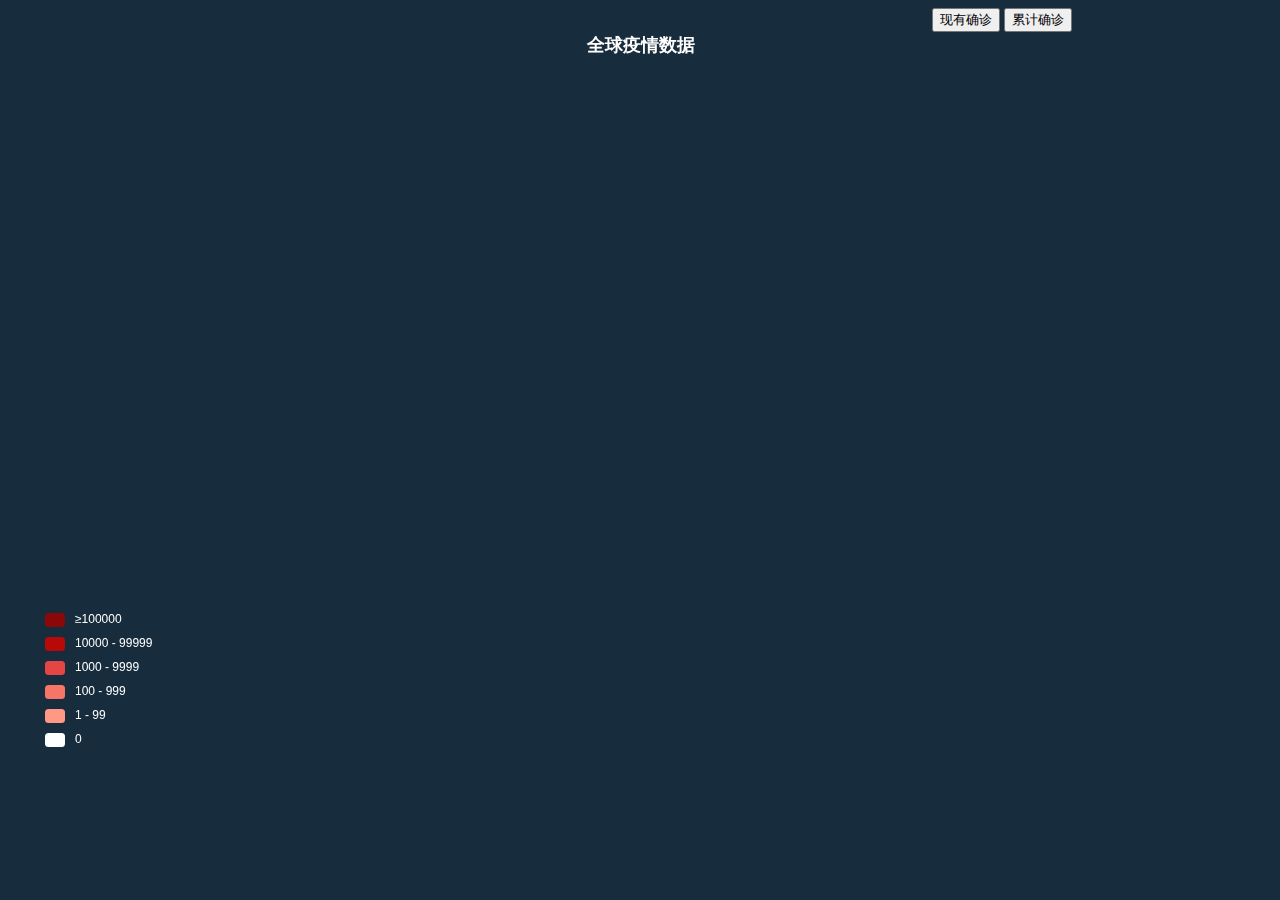
==== worldData.html @ 3bc4e207 "添加疫情世界地图" ====
<!DOCTYPE html>
<html lang="en">
<head>
    <meta charset="UTF-8">
    <script src="https://apps.bdimg.com/libs/jquery/2.1.4/jquery.min.js">
    </script>
    <script src="js/echarts.min.js"></script>

    <script src="js/world.js"></script>
    <script src="js/countryMap.js"></script>

    <title>疫情数据</title>
</head>
<body style="background: #172c3c">
<div id="result"></div>
<div style="text-align: right;margin-right: 200px">
    <button id="currentBtn">现有确诊</button>
    <button id="sumBtn">累计确诊</button>
</div>
<div id="map" style="width: 95%;height:720px;margin: 0 auto;"></div>
<script>


    //初始化echarts
    var myChart = echarts.init(document.getElementById('map'));
    initChart();

    // 页面需引入jquery库
    let APIKEY = "1531150663469519b4bf4e6ba73a5e08"

    $(document).ready(function () {
        $.get("http://api.tianapi.com/txapi/ncovabroad/index?key=" + APIKEY,
            function (data, status) {
                // console.log(data);

                let currentData = [];
                let sumData = [];
                for (let i of data.newslist) {
                    currentData.push({"name": i.provinceName, "value": i.currentConfirmedCount})
                    sumData.push({"name": i.provinceName, "value": i.confirmedCount})
                }

                let countryArray = getCountryArray();

                for (let country of countryArray) {
                    if (!countryMap.hasOwnProperty(country)) {
                        currentData.push({"name": country, "value": 0});
                        sumData.push({"name": country, "value": 0});
                    } else {
                        let key = countryMap[country];
                        if (!currentData.hasOwnProperty(key)) {
                            currentData.push({"name": key, "value": 0});
                            sumData.push({"name": key, "value": 0});
                        }
                    }
                }
                refreshChart(currentData,"现有确诊");

                $("#currentBtn").click(function () {
                    refreshChart(currentData,"现有确诊")
                });
                $("#sumBtn").click(function () {
                    refreshChart(sumData,"累计确诊")
                });
            });
    });


    //获取地图上所有国家
    function getCountryArray() {
        let countryArray = [];

        for (let country of echarts.getMap("world").geoJson.features) {
            countryArray.push(country.properties.name);
        }
        return countryArray;
    }

    //异步刷新数据
    function refreshChart(data, title) {

        myChart.setOption({
            title: {
                text: "全球疫情数据-" + title
            },
            series: [
                {
                    name:title,
                    type: 'map',
                    mapType: 'world',
                    emphasis: {
                        label: {show: false}
                    },
                    nameMap: countryMap,
                    data: data
                }
            ]
        })
    }

    //生成图表
    function initChart() {
        option = {
            title: {
                text: "全球疫情数据",
                left: "center",
                textStyle: {
                    color: "#ffffff"
                }
            },
            textStyle: {
                color: "#ffffff"
            },
            visualMap: {
                type: "piecewise",
                pieces: [{
                    lte: 0,
                    label: "0",
                    color: "#ffffff"
                }, {
                    min: 1,
                    max: 99,
                    color: "#ff9985"
                }, {
                    min: 100,
                    max: 999,
                    color: "#f57567"
                }, {
                    min: 1000,
                    max: 9999,
                    color: "#e64546"
                }, {
                    min: 10000,
                    max: 99999,
                    color: "#b80909"
                }, {
                    min: 100000,
                    label: "≥100000",
                    color: "#8A0808"
                }],
                textStyle: {
                    color: "#ffffff"
                }
            },
            tooltip: {
                textStyle: {
                    color: "#ffffff"
                }
            }
        };
        myChart.setOption(option);

    }

</script>
</body>
</html>
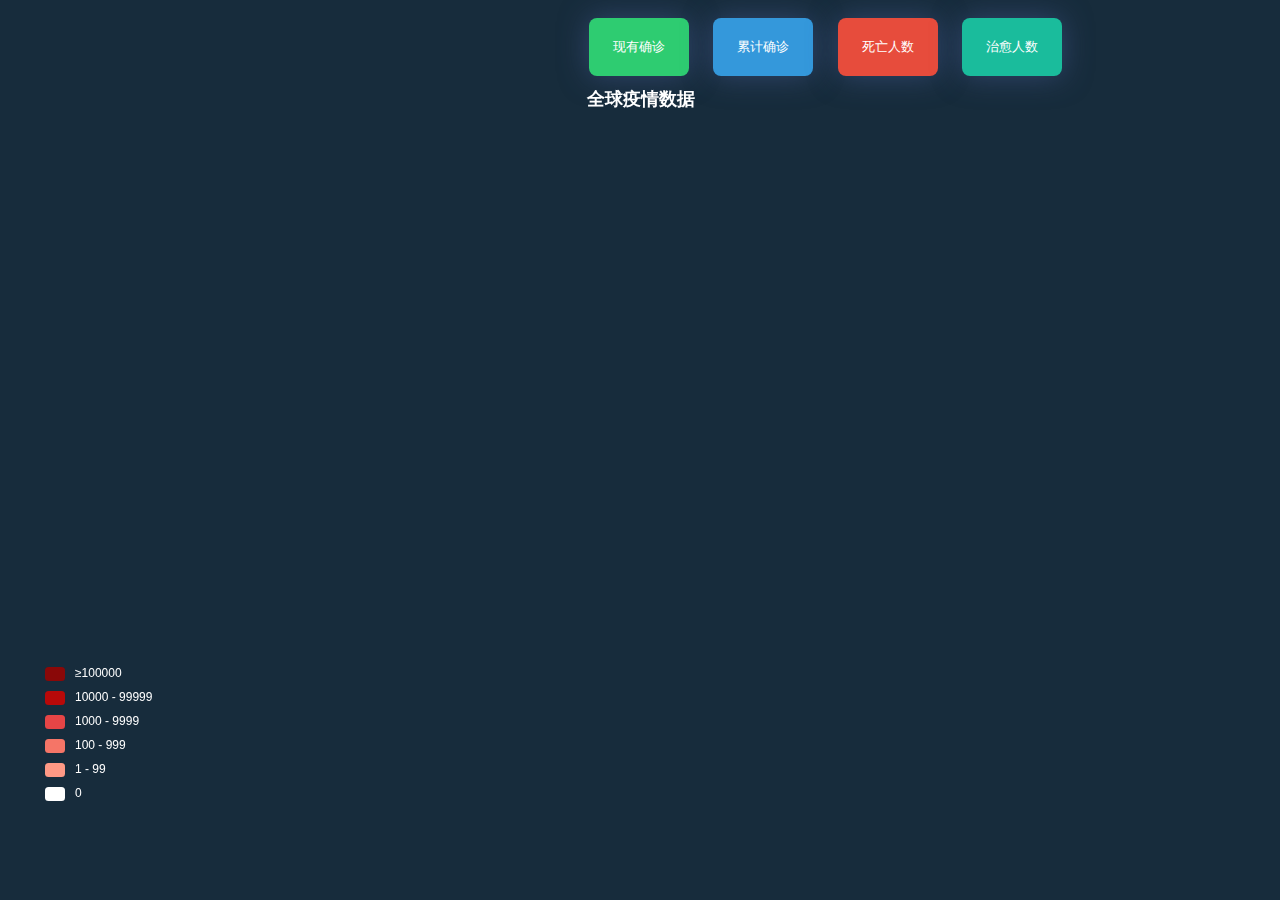
==== commit 33b404e1: "美化按钮" ====
--- a/worldData.html
+++ b/worldData.html
@@ -10,12 +10,15 @@
     <script src="js/countryMap.js"></script>
 
     <title>疫情数据</title>
+    <link rel="stylesheet" href="css/style.css">
 </head>
 <body style="background: #172c3c">
 <div id="result"></div>
 <div style="text-align: right;margin-right: 200px">
-    <button id="currentBtn">现有确诊</button>
-    <button id="sumBtn">累计确诊</button>
+    <div class="btn wave right" id="currentBtn">现有确诊</div>
+    <div class="btn wave right" id="sumBtn">累计确诊</div>
+    <div class="btn wave right" id="deadBtn">死亡人数</div>
+    <div class="btn wave right" id="cureBtn">治愈人数</div>
 </div>
 <div id="map" style="width: 95%;height:720px;margin: 0 auto;"></div>
 <script>
--- a/css/style.css
+++ b/css/style.css
@@ -0,0 +1,133 @@
+/* transition conf */
+/* colors */
+/* btn conf */
+* {
+  box-sizing: border-box;
+  font-family: sans-serif;
+}
+
+.col-half {
+  display: inline-block;
+  width: 50%;
+  margin-right: -3px;
+  text-align: center;
+}
+
+.btn {
+  vertical-align: top;
+  margin: 10px;
+  display: inline-block;
+  position: relative;
+  font-size: 13px;
+  color: #fff;
+  padding: 20px;
+  width: 100px;
+  overflow: hidden;
+  text-align: center;
+  cursor: pointer;
+  text-transform: uppercase;
+  border-radius: 8px;
+  box-shadow: 0 0 29px 0 rgba(68, 88, 144, 0.6);
+}
+.btn:nth-of-type(1) {
+  background-color: #2ecc71;
+}
+.btn:nth-of-type(2) {
+  background-color: #3498db;
+}
+.btn:nth-of-type(3) {
+  background-color: #e74c3c;
+}
+.btn:nth-of-type(4) {
+  background-color: #1abc9c;
+}
+.btn.left:after {
+  left: 0;
+}
+.btn.right:after {
+  right: 0;
+}
+.btn.wave:after {
+  content: "";
+  background: #fff;
+  display: block;
+  position: absolute;
+  width: 200%;
+  height: 200%;
+  top: -5%;
+  border-radius: 50px;
+  margin-left: -30%;
+  opacity: 0;
+  transition: all 0.75s ease-in-out;
+}
+.btn.wave.right:after {
+  content: "";
+  background: #fff;
+  display: block;
+  position: absolute;
+  width: 200%;
+  height: 200%;
+  top: -5%;
+  border-radius: 50px;
+  margin-right: -30%;
+  opacity: 0;
+  transition: all 0.75s ease-in-out;
+}
+.btn.wave:active:after {
+  width: 0px;
+  opacity: 1;
+  transition: 0s;
+}
+.btn.stroke:after {
+  content: "";
+  background: #fff;
+  display: block;
+  position: absolute;
+  width: 200%;
+  height: 100%;
+  top: 0;
+  opacity: 0;
+  transition: all 0.75s ease-in-out;
+}
+.btn.stroke:active:after {
+  width: 0px;
+  opacity: 1;
+  transition: 0s;
+}
+.btn.half-stroke:after {
+  content: "";
+  background: #fff;
+  display: block;
+  position: absolute;
+  width: 100%;
+  height: 100%;
+  top: 0;
+  opacity: 0;
+  transition: all 0.75s ease-in-out;
+}
+.btn.half-stroke:active:after {
+  width: 0px;
+  opacity: 1;
+  transition: 0s;
+}
+.btn.bubble:after {
+  content: "";
+  background: #fff;
+  position: absolute;
+  width: 200px;
+  height: 200px;
+  left: 0;
+  right: 0;
+  top: 0;
+  bottom: 0;
+  opacity: 0;
+  margin: auto;
+  border-radius: 50%;
+  transform: scale(1);
+  transition: all 0.75s ease-in-out;
+}
+.btn.bubble:active:after {
+  transform: scale(0);
+  opacity: 1;
+  transition: 0s;
+}
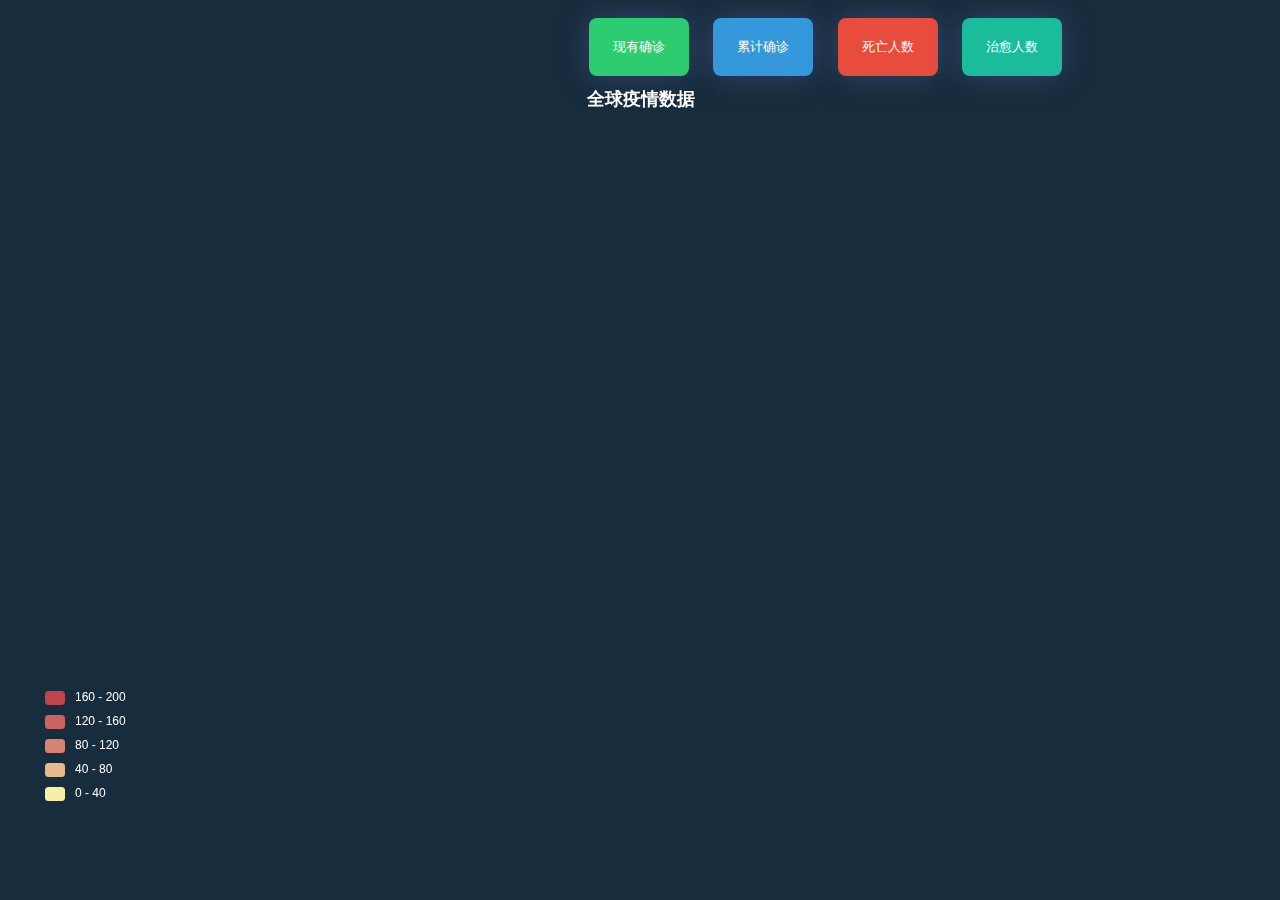
==== commit 29d93f2d: "添加死亡人数和治愈人数" ====
--- a/worldData.html
+++ b/worldData.html
@@ -18,7 +18,7 @@
     <div class="btn wave right" id="currentBtn">现有确诊</div>
     <div class="btn wave right" id="sumBtn">累计确诊</div>
     <div class="btn wave right" id="deadBtn">死亡人数</div>
-    <div class="btn wave right" id="cureBtn">治愈人数</div>
+    <div class="btn wave right" id="curedBtn">治愈人数</div>
 </div>
 <div id="map" style="width: 95%;height:720px;margin: 0 auto;"></div>
 <script>
@@ -38,9 +38,14 @@
 
                 let currentData = [];
                 let sumData = [];
+                let deadData = [];
+                let curedData = [];
                 for (let i of data.newslist) {
-                    currentData.push({"name": i.provinceName, "value": i.currentConfirmedCount})
-                    sumData.push({"name": i.provinceName, "value": i.confirmedCount})
+                    currentData.push({"name": i.provinceName, "value": i.currentConfirmedCount});
+                    sumData.push({"name": i.provinceName, "value": i.confirmedCount});
+                    deadData.push({"name": i.provinceName, "value": i.deadCount});
+                    curedData.push({"name": i.provinceName, "value": i.curedCount});
+
                 }
 
                 let countryArray = getCountryArray();
@@ -49,21 +54,106 @@
                     if (!countryMap.hasOwnProperty(country)) {
                         currentData.push({"name": country, "value": 0});
                         sumData.push({"name": country, "value": 0});
+                        deadData.push({"name": country, "value": 0});
+                        curedData.push({"name": country, "value": 0});
                     } else {
                         let key = countryMap[country];
                         if (!currentData.hasOwnProperty(key)) {
                             currentData.push({"name": key, "value": 0});
                             sumData.push({"name": key, "value": 0});
+                            deadData.push({"name": key, "value": 0});
+                            curedData.push({"name": key, "value": 0});
                         }
                     }
                 }
-                refreshChart(currentData,"现有确诊");
+                let pieces1 = [{
+                    lte: 0,
+                    label: "0",
+                    color: "#ffffff"
+                }, {
+                    min: 1,
+                    max: 99,
+                    color: "#ff9985"
+                }, {
+                    min: 100,
+                    max: 999,
+                    color: "#f57567"
+                }, {
+                    min: 1000,
+                    max: 9999,
+                    color: "#e64546"
+                }, {
+                    min: 10000,
+                    max: 99999,
+                    color: "#b80909"
+                }, {
+                    min: 100000,
+                    label: "≥100000",
+                    color: "#8A0808"
+                }];
+
+                refreshChart(currentData, "现有确诊",pieces1);
 
                 $("#currentBtn").click(function () {
-                    refreshChart(currentData,"现有确诊")
-                });
+                    refreshChart(currentData, "现有确诊",pieces1)
+                });
+
                 $("#sumBtn").click(function () {
-                    refreshChart(sumData,"累计确诊")
+                    refreshChart(sumData, "累计确诊", pieces1)
+                });
+                $("#deadBtn").click(function () {
+                    refreshChart(deadData, "死亡人数", [{
+                        lte: 0,
+                        label: "0",
+                        color: "#ffffff"
+                    }, {
+                        min: 1,
+                        max: 99,
+                        color: "#868686"
+                    }, {
+                        min: 100,
+                        max: 999,
+                        color: "#6d6d6d"
+                    }, {
+                        min: 1000,
+                        max: 9999,
+                        color: "#5c5c5c"
+                    }, {
+                        min: 10000,
+                        max: 99999,
+                        color: "#343434"
+                    }, {
+                        min: 100000,
+                        label: "≥100000",
+                        color: "#232323"
+                    }])
+                });
+                $("#curedBtn").click(function () {
+                    refreshChart(curedData, "治愈人数", [{
+                        lte: 0,
+                        label: "0",
+                        color: "#ffffff"
+                    }, {
+                        min: 1,
+                        max: 99,
+                        color: "#c2ffc2"
+                    }, {
+                        min: 100,
+                        max: 999,
+                        color: "#9cff91"
+                    }, {
+                        min: 1000,
+                        max: 9999,
+                        color: "#40ff30"
+                    }, {
+                        min: 10000,
+                        max: 99999,
+                        color: "#149000"
+                    }, {
+                        min: 100000,
+                        label: "≥100000",
+                        color: "#007d00"
+                    }])
                 });
             });
     });
@@ -80,15 +170,18 @@
     }
 
     //异步刷新数据
-    function refreshChart(data, title) {
+    function refreshChart(data, title, pieces) {
 
         myChart.setOption({
             title: {
                 text: "全球疫情数据-" + title
             },
+            visualMap: {
+                pieces: pieces
+            },
             series: [
                 {
-                    name:title,
+                    name: title,
                     type: 'map',
                     mapType: 'world',
                     emphasis: {
@@ -111,36 +204,12 @@
                     color: "#ffffff"
                 }
             },
+
             textStyle: {
                 color: "#ffffff"
             },
             visualMap: {
                 type: "piecewise",
-                pieces: [{
-                    lte: 0,
-                    label: "0",
-                    color: "#ffffff"
-                }, {
-                    min: 1,
-                    max: 99,
-                    color: "#ff9985"
-                }, {
-                    min: 100,
-                    max: 999,
-                    color: "#f57567"
-                }, {
-                    min: 1000,
-                    max: 9999,
-                    color: "#e64546"
-                }, {
-                    min: 10000,
-                    max: 99999,
-                    color: "#b80909"
-                }, {
-                    min: 100000,
-                    label: "≥100000",
-                    color: "#8A0808"
-                }],
                 textStyle: {
                     color: "#ffffff"
                 }
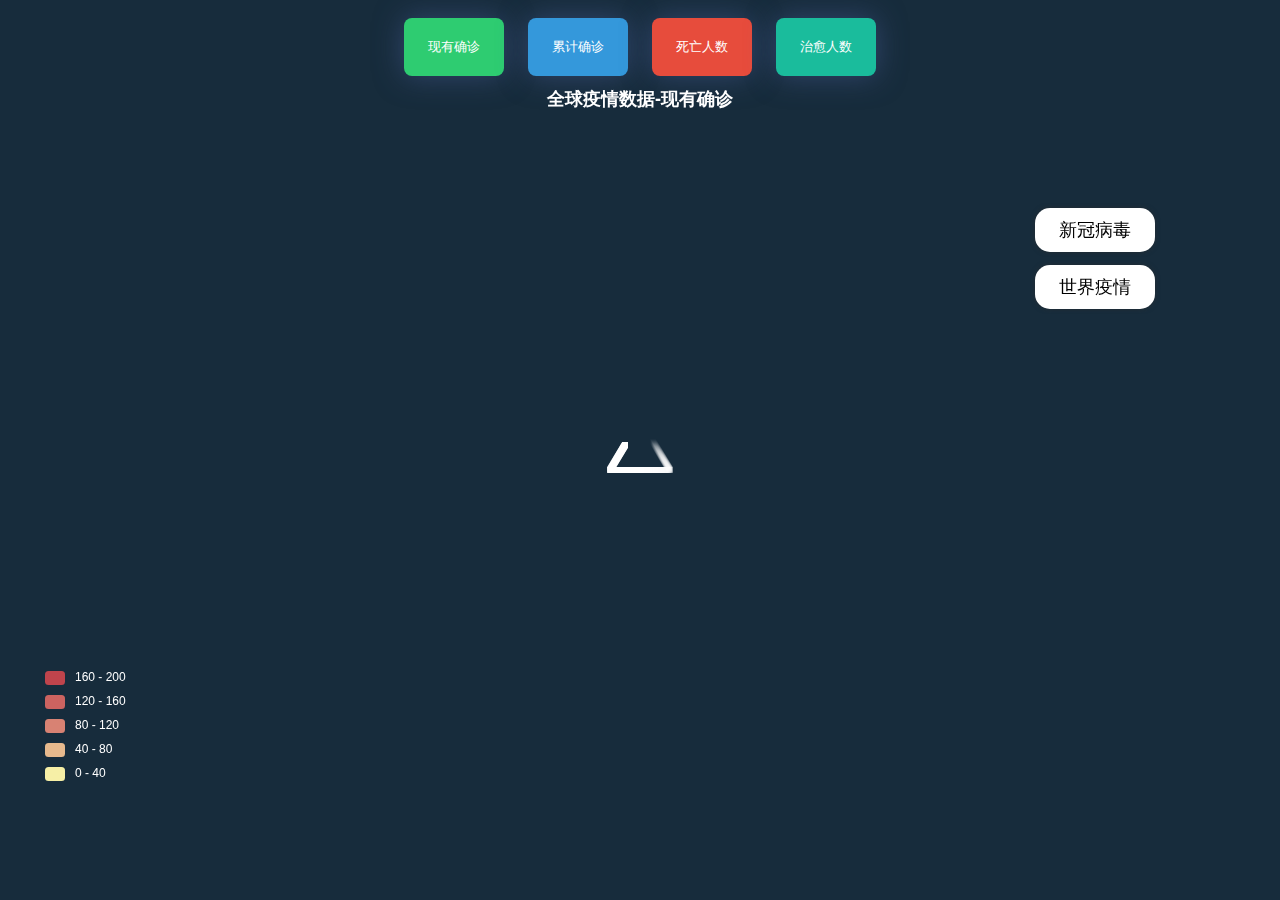
==== commit 3dc0f928: "添加疫情新闻，加载动画" ====
--- a/worldData.html
+++ b/worldData.html
@@ -2,31 +2,68 @@
 <html lang="en">
 <head>
     <meta charset="UTF-8">
-    <script src="https://apps.bdimg.com/libs/jquery/2.1.4/jquery.min.js">
-    </script>
+    <link rel="stylesheet" type="text/css" href="css/nav.css">
+    <script src="js/jquery.js"></script>
     <script src="js/echarts.min.js"></script>
-
     <script src="js/world.js"></script>
     <script src="js/countryMap.js"></script>
-
-    <title>疫情数据</title>
+    <script src="js/sonic.js"></script>
+    <title>世界疫情数据</title>
     <link rel="stylesheet" href="css/style.css">
 </head>
 <body style="background: #172c3c">
+<div class = 'top'>
+    <ul>
+        <li><a href="./index.html">新冠病毒</a></li>
+        <li><a href="./worldData.html" >世界疫情</a></li>
+    </ul>
+</div>
 <div id="result"></div>
-<div style="text-align: right;margin-right: 200px">
+<div style="text-align: center;">
     <div class="btn wave right" id="currentBtn">现有确诊</div>
     <div class="btn wave right" id="sumBtn">累计确诊</div>
     <div class="btn wave right" id="deadBtn">死亡人数</div>
     <div class="btn wave right" id="curedBtn">治愈人数</div>
 </div>
-<div id="map" style="width: 95%;height:720px;margin: 0 auto;"></div>
+<div id="loading"></div>
+<div id="map" style="width: 1200px;height:700px;margin: 0 auto;">
+
+</div>
+
 <script>
+    //添加加载进度条
+    let loading = new Sonic({
+        width: 100,
+        height: 100,
+        fillColor: '#ffffff',
+        stepsPerFrame:7,
+        trailLength:0.7,
+        pointDistance:0.01,
+        setup:function(){
+            this._.lineWidth=10;
+        },
+
+        fps:30,
+        path: [
+            ['line', 20, 70, 50, 20],
+            ['line', 50, 20, 80, 70],
+            ['line', 80, 70, 20, 70]
+        ]
+    });
+    loading.play();
+
+    $("#loading").append(loading.canvas);
+</script>
+
+<script>
 
 
     //初始化echarts
-    var myChart = echarts.init(document.getElementById('map'));
+    const myChart = echarts.init(document.getElementById('map'));
+    console.log("初始化");
+
     initChart();
+    console.log("初始化结束");
 
     // 页面需引入jquery库
     let APIKEY = "1531150663469519b4bf4e6ba73a5e08"
@@ -66,6 +103,7 @@
                         }
                     }
                 }
+
                 let pieces1 = [{
                     lte: 0,
                     label: "0",
@@ -93,7 +131,7 @@
                 }];
 
                 refreshChart(currentData, "现有确诊",pieces1);
-
+                $("#loading").remove();
                 $("#currentBtn").click(function () {
                     refreshChart(currentData, "现有确诊",pieces1)
                 });
@@ -196,15 +234,14 @@
 
     //生成图表
     function initChart() {
-        option = {
+        let option = {
             title: {
-                text: "全球疫情数据",
+                text: "全球疫情数据-现有确诊",
                 left: "center",
                 textStyle: {
                     color: "#ffffff"
                 }
             },
-
             textStyle: {
                 color: "#ffffff"
             },
@@ -220,6 +257,7 @@
                 }
             }
         };
+
         myChart.setOption(option);
 
     }
--- a/css/nav.css
+++ b/css/nav.css
@@ -0,0 +1,48 @@
+.top{
+    z-index: 999;
+    font-size: 18px;
+    /* 设置宽度高度背景颜色 */
+    height: auto; /*高度改为自动高度*/
+    width:150px;
+    margin-left: 0;
+    position: fixed; /*固定在顶部*/
+    top: 200px;/*离顶部的距离为0*/
+    right: 100px;
+}
+
+.top ul{
+    /* 清除ul标签的默认样式 */
+    list-style-type: none;
+    white-space:nowrap;
+    overflow: hidden;
+    margin-top: 0;
+    padding: 0;
+
+}
+
+.top li {
+    margin-top:2%;  /* 两个li之间的距离*/
+    position: relative;
+    overflow: hidden;
+}
+
+.top li a{
+    width: 100px;
+    background-color: white;
+    margin: 5px;
+    border-radius: 15px;
+    padding: 10px;
+    /* 设置链接内容显示的格式*/
+    display: block; /* 把链接显示为块元素可使整个链接区域可点击 */
+    color:black;
+    text-align: center;
+    overflow: hidden;
+    text-decoration: none; /* 去除下划线 */
+    box-shadow: 0 0 5px rgba(45, 45, 45, 0.6);
+
+}
+
+.top li a:hover{
+    /* 鼠标选中时背景变为黑色 */
+    background-color: #b8b8b8;
+}--- a/css/style.css
+++ b/css/style.css
@@ -1,133 +1,159 @@
 /* transition conf */
 /* colors */
 /* btn conf */
-* {
-  box-sizing: border-box;
-  font-family: sans-serif;
-}
 
 .col-half {
-  display: inline-block;
-  width: 50%;
-  margin-right: -3px;
-  text-align: center;
+    display: inline-block;
+    width: 50%;
+    margin-right: -3px;
+    text-align: center;
 }
 
 .btn {
-  vertical-align: top;
-  margin: 10px;
-  display: inline-block;
-  position: relative;
-  font-size: 13px;
-  color: #fff;
-  padding: 20px;
-  width: 100px;
-  overflow: hidden;
-  text-align: center;
-  cursor: pointer;
-  text-transform: uppercase;
-  border-radius: 8px;
-  box-shadow: 0 0 29px 0 rgba(68, 88, 144, 0.6);
+    font-family: sans-serif;
+    box-sizing: border-box;
+
+    vertical-align: top;
+    margin: 10px;
+    display: inline-block;
+    position: relative;
+    font-size: 13px;
+    color: #fff;
+    padding: 20px;
+    width: 100px;
+    overflow: hidden;
+    text-align: center;
+    cursor: pointer;
+    text-transform: uppercase;
+    border-radius: 8px;
+    box-shadow: 0 0 29px 0 rgba(68, 88, 144, 0.6);
 }
+
 .btn:nth-of-type(1) {
-  background-color: #2ecc71;
+    background-color: #2ecc71;
 }
+
 .btn:nth-of-type(2) {
-  background-color: #3498db;
+    background-color: #3498db;
 }
+
 .btn:nth-of-type(3) {
-  background-color: #e74c3c;
+    background-color: #e74c3c;
 }
+
 .btn:nth-of-type(4) {
-  background-color: #1abc9c;
+    background-color: #1abc9c;
 }
+
 .btn.left:after {
-  left: 0;
+    left: 0;
 }
+
 .btn.right:after {
-  right: 0;
+    right: 0;
 }
+
 .btn.wave:after {
-  content: "";
-  background: #fff;
-  display: block;
-  position: absolute;
-  width: 200%;
-  height: 200%;
-  top: -5%;
-  border-radius: 50px;
-  margin-left: -30%;
-  opacity: 0;
-  transition: all 0.75s ease-in-out;
+    content: "";
+    background: #fff;
+    display: block;
+    position: absolute;
+    width: 200%;
+    height: 200%;
+    top: -5%;
+    border-radius: 50px;
+    margin-left: -30%;
+    opacity: 0;
+    transition: all 0.75s ease-in-out;
 }
+
 .btn.wave.right:after {
-  content: "";
-  background: #fff;
-  display: block;
-  position: absolute;
-  width: 200%;
-  height: 200%;
-  top: -5%;
-  border-radius: 50px;
-  margin-right: -30%;
-  opacity: 0;
-  transition: all 0.75s ease-in-out;
+    content: "";
+    background: #fff;
+    display: block;
+    position: absolute;
+    width: 200%;
+    height: 200%;
+    top: -5%;
+    border-radius: 50px;
+    margin-right: -30%;
+    opacity: 0;
+    transition: all 0.75s ease-in-out;
 }
+
 .btn.wave:active:after {
-  width: 0px;
-  opacity: 1;
-  transition: 0s;
+    width: 0px;
+    opacity: 1;
+    transition: 0s;
 }
+
 .btn.stroke:after {
-  content: "";
-  background: #fff;
-  display: block;
-  position: absolute;
-  width: 200%;
-  height: 100%;
-  top: 0;
-  opacity: 0;
-  transition: all 0.75s ease-in-out;
+    content: "";
+    background: #fff;
+    display: block;
+    position: absolute;
+    width: 200%;
+    height: 100%;
+    top: 0;
+    opacity: 0;
+    transition: all 0.75s ease-in-out;
 }
+
 .btn.stroke:active:after {
-  width: 0px;
-  opacity: 1;
-  transition: 0s;
+    width: 0px;
+    opacity: 1;
+    transition: 0s;
 }
+
 .btn.half-stroke:after {
-  content: "";
-  background: #fff;
-  display: block;
-  position: absolute;
-  width: 100%;
-  height: 100%;
-  top: 0;
-  opacity: 0;
-  transition: all 0.75s ease-in-out;
+    content: "";
+    background: #fff;
+    display: block;
+    position: absolute;
+    width: 100%;
+    height: 100%;
+    top: 0;
+    opacity: 0;
+    transition: all 0.75s ease-in-out;
 }
+
 .btn.half-stroke:active:after {
-  width: 0px;
-  opacity: 1;
-  transition: 0s;
+    width: 0px;
+    opacity: 1;
+    transition: 0s;
 }
+
 .btn.bubble:after {
-  content: "";
-  background: #fff;
-  position: absolute;
-  width: 200px;
-  height: 200px;
-  left: 0;
-  right: 0;
-  top: 0;
-  bottom: 0;
-  opacity: 0;
-  margin: auto;
-  border-radius: 50%;
-  transform: scale(1);
-  transition: all 0.75s ease-in-out;
+    content: "";
+    background: #fff;
+    position: absolute;
+    width: 200px;
+    height: 200px;
+    left: 0;
+    right: 0;
+    top: 0;
+    bottom: 0;
+    opacity: 0;
+    margin: auto;
+    border-radius: 50%;
+    transform: scale(1);
+    transition: all 0.75s ease-in-out;
 }
+
 .btn.bubble:active:after {
-  transform: scale(0);
-  opacity: 1;
-  transition: 0s;
+    transform: scale(0);
+    opacity: 1;
+    transition: 0s;
 }
+
+#loading {
+    position: fixed;
+    width: 100px;
+    height: 100px;
+    margin:auto;
+    left:0;
+    right:0;
+    top:0;
+    bottom:0;
+    z-index: 998;
+}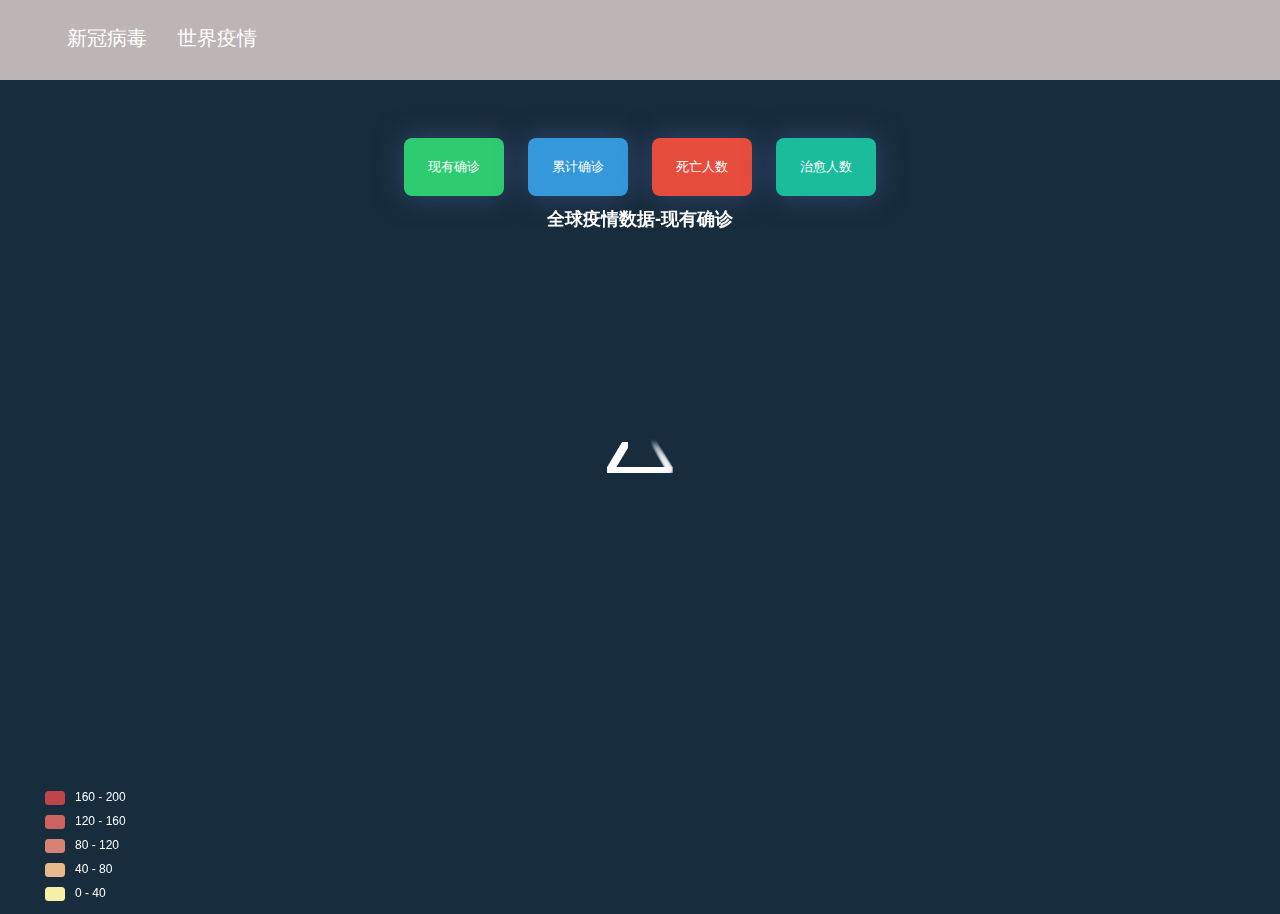
==== commit 8e89f84a: "添加疫情新闻，加载动画" ====
--- a/worldData.html
+++ b/worldData.html
@@ -2,7 +2,7 @@
 <html lang="en">
 <head>
     <meta charset="UTF-8">
-    <link rel="stylesheet" type="text/css" href="css/nav.css">
+    <link rel="stylesheet" type="text/css" href="css/nav2.css">
     <script src="js/jquery.js"></script>
     <script src="js/echarts.min.js"></script>
     <script src="js/world.js"></script>
@@ -12,10 +12,18 @@
     <link rel="stylesheet" href="css/style.css">
 </head>
 <body style="background: #172c3c">
-<div class = 'top'>
+<div id="sumData">
+    <table style="margin: 20px auto;color: white">
+        <tbody>
+        <tr>
+        </tr>
+        </tbody>
+    </table>
+</div>
+<div class='top'>
     <ul>
         <li><a href="./index.html">新冠病毒</a></li>
-        <li><a href="./worldData.html" >世界疫情</a></li>
+        <li><a href="./worldData.html">世界疫情</a></li>
     </ul>
 </div>
 <div id="result"></div>
@@ -36,14 +44,14 @@
         width: 100,
         height: 100,
         fillColor: '#ffffff',
-        stepsPerFrame:7,
-        trailLength:0.7,
-        pointDistance:0.01,
-        setup:function(){
-            this._.lineWidth=10;
+        stepsPerFrame: 7,
+        trailLength: 0.7,
+        pointDistance: 0.01,
+        setup: function () {
+            this._.lineWidth = 10;
         },
 
-        fps:30,
+        fps: 30,
         path: [
             ['line', 20, 70, 50, 20],
             ['line', 50, 20, 80, 70],
@@ -66,12 +74,14 @@
     console.log("初始化结束");
 
     // 页面需引入jquery库
-    let APIKEY = "1531150663469519b4bf4e6ba73a5e08"
+    const APIKEY = "1531150663469519b4bf4e6ba73a5e08"
 
     $(document).ready(function () {
-        $.get("http://api.tianapi.com/txapi/ncovabroad/index?key=" + APIKEY,
+        let result = {};
+        let get1 = $.get("http://api.tianapi.com/txapi/ncovabroad/index?key=" + APIKEY,
             function (data, status) {
                 // console.log(data);
+                result['today']=data;
 
                 let currentData = [];
                 let sumData = [];
@@ -82,7 +92,6 @@
                     sumData.push({"name": i.provinceName, "value": i.confirmedCount});
                     deadData.push({"name": i.provinceName, "value": i.deadCount});
                     curedData.push({"name": i.provinceName, "value": i.curedCount});
-
                 }
 
                 let countryArray = getCountryArray();
@@ -130,10 +139,10 @@
                     color: "#8A0808"
                 }];
 
-                refreshChart(currentData, "现有确诊",pieces1);
-                $("#loading").remove();
+                refreshChart(currentData, "现有确诊", pieces1);
+
                 $("#currentBtn").click(function () {
-                    refreshChart(currentData, "现有确诊",pieces1)
+                    refreshChart(currentData, "现有确诊", pieces1)
                 });
 
                 $("#sumBtn").click(function () {
@@ -194,6 +203,17 @@
                     }])
                 });
             });
+        //获取昨天的数据
+        let get2 = $.get("http://api.tianapi.com/txapi/ncovabroad/index?key=" + APIKEY + "&date=" + getDay(-1),
+            function (data, status) {
+            result['yesterday']=data;
+        });
+
+        //两个请求全部执行完，计算世界总计疫情数
+        $.when(get1,get2).done(function () {
+            getSumData(result.today,result.yesterday);
+            stopLoading();
+        });
     });
 
 
@@ -262,6 +282,76 @@
 
     }
 
+    //获取汇总数据
+    function getSumData(todayData, yesterdayData) {
+        let tr = $("#sumData").find("tr").first();
+        let sumTodayData = sum(todayData);
+        let sumYesterdayData = sum(yesterdayData);
+        console.log(sumYesterdayData);
+
+        tr.append("<td>" +
+            "                <div>" +
+            "                    <h3>现有确诊</h3>" +
+            "                    <h2 class='sumCurrentConfirmed'>" + sumTodayData.currentConfirmed + "</h2>" +
+            "                    <p>昨日<span class='sumCurrentConfirmed'>" + formatAdd(sumTodayData.currentConfirmed - sumYesterdayData.currentConfirmed) + "</span></p>" +
+            "                </div>" +
+            "            </td>");
+        tr.append("<td>" +
+            "                <div>" +
+            "                    <h3>累计确诊</h3>" +
+            "                    <h2 class='sumConfirmed'>" + sumTodayData.confirmed + "</h2>" +
+            "                    <p>昨日<span class='sumConfirmed'>" + formatAdd(sumTodayData.confirmed - sumYesterdayData.confirmed) + "</span></p>" +
+            "                </div>" +
+            "            </td>");
+        tr.append("<td>" +
+            "                <div>" +
+            "                    <h3>累计治愈</h3>" +
+            "                    <h2 class='sumCured'>" + sumTodayData.cured + "</h2>" +
+            "                    <p>昨日<span class='sumCured'>" + formatAdd(sumTodayData.cured - sumYesterdayData.cured) + "</span></p>" +
+            "                </div>" +
+            "            </td>");
+        tr.append("<td>" +
+            "                <div>" +
+            "                    <h3>累计死亡</h3>" +
+            "                    <h2 class='sumDead'>" + sumTodayData.dead + "</h2>" +
+            "                    <p>昨日<span class='sumDead'>" + formatAdd(sumTodayData.dead - sumYesterdayData.dead) + "</span></p>" +
+            "                </div>" +
+            "            </td>");
+
+    }
+    function formatAdd(num) {
+        return num>=0?"+"+num:""+num;
+    }
+    function SumData(currentConfirmed, confirmed, cured, dead) {
+        this.currentConfirmed = currentConfirmed;
+        this.confirmed = confirmed;
+        this.cured = cured;
+        this.dead = dead;
+    }
+
+    function stopLoading() {
+        $("#loading").remove();
+    }
+    function sum(data) {
+        let sumData = new SumData(0, 0, 0, 0);
+        for (let i of data.newslist) {
+            sumData.currentConfirmed += i.currentConfirmedCount;
+            sumData.confirmed += i.confirmedCount;
+            sumData.dead += i.deadCount;
+            sumData.cured += i.curedCount;
+        }
+        return sumData;
+    }
+
+    function getDay(num) {
+        let date = new Date();
+        date.setTime(date.getTime() + num * 24 * 60 * 60 * 1000);
+        return date.getFullYear() + "-" + format(date.getMonth() + 1) + "-" + format(date.getDate());
+    }
+
+    function format(a) {
+        return a < 10 ? "0" + a : "" + a;
+    }
 </script>
 </body>
 </html>--- a/css/nav2.css
+++ b/css/nav2.css
@@ -0,0 +1,52 @@
+body{
+    padding-top: 80px;
+}
+.top{
+    z-index: 99;
+    font-size: 20px;
+    line-height: 1.5;
+    /* 设置宽度高度背景颜色 */
+    height: 80px; /*高度改为自动高度*/
+    width:100%;
+    margin-left: 0;
+    background:rgb(189, 181, 181);
+    position: fixed; /*固定在顶部*/
+    left: 0;
+    top: 0;/*离顶部的距离为0*/
+    margin-bottom: 5px;
+}
+
+.top ul{
+    /* 清除ul标签的默认样式 */
+    width: auto;/*宽度也改为自动*/
+    list-style-type: none;
+    white-space:nowrap;
+    overflow: hidden;
+    margin-left: 5%;
+    /* margin-top: 0;          */
+    padding: 0;
+
+}
+
+.top li {
+    float:left; /* 使li内容横向浮动，即横向排列  */
+    margin-right:2%;  /* 两个li之间的距离*/
+    position: relative;
+    overflow: hidden;
+}
+
+.top li a{
+    /* 设置链接内容显示的格式*/
+    display: block; /* 把链接显示为块元素可使整个链接区域可点击 */
+    color:white;
+    text-align: center;
+    padding: 3px;
+    overflow: hidden;
+    text-decoration: none; /* 去除下划线 */
+
+}
+
+.top li a:hover{
+    /* 鼠标选中时背景变为黑色 */
+    background-color: red;
+}--- a/css/style.css
+++ b/css/style.css
@@ -156,4 +156,24 @@
     top:0;
     bottom:0;
     z-index: 998;
+}
+
+#sumData table tr td{
+    padding: 0 20px;
+}
+#sumData{
+    text-align: center;
+}
+
+.sumCurrentConfirmed{
+    color: #e26a6c;
+}
+.sumConfirmed{
+    color: #de3434;
+}
+.sumDead{
+    color: #ff0001;
+}
+.sumCured{
+    color: #1abc9c;
 }